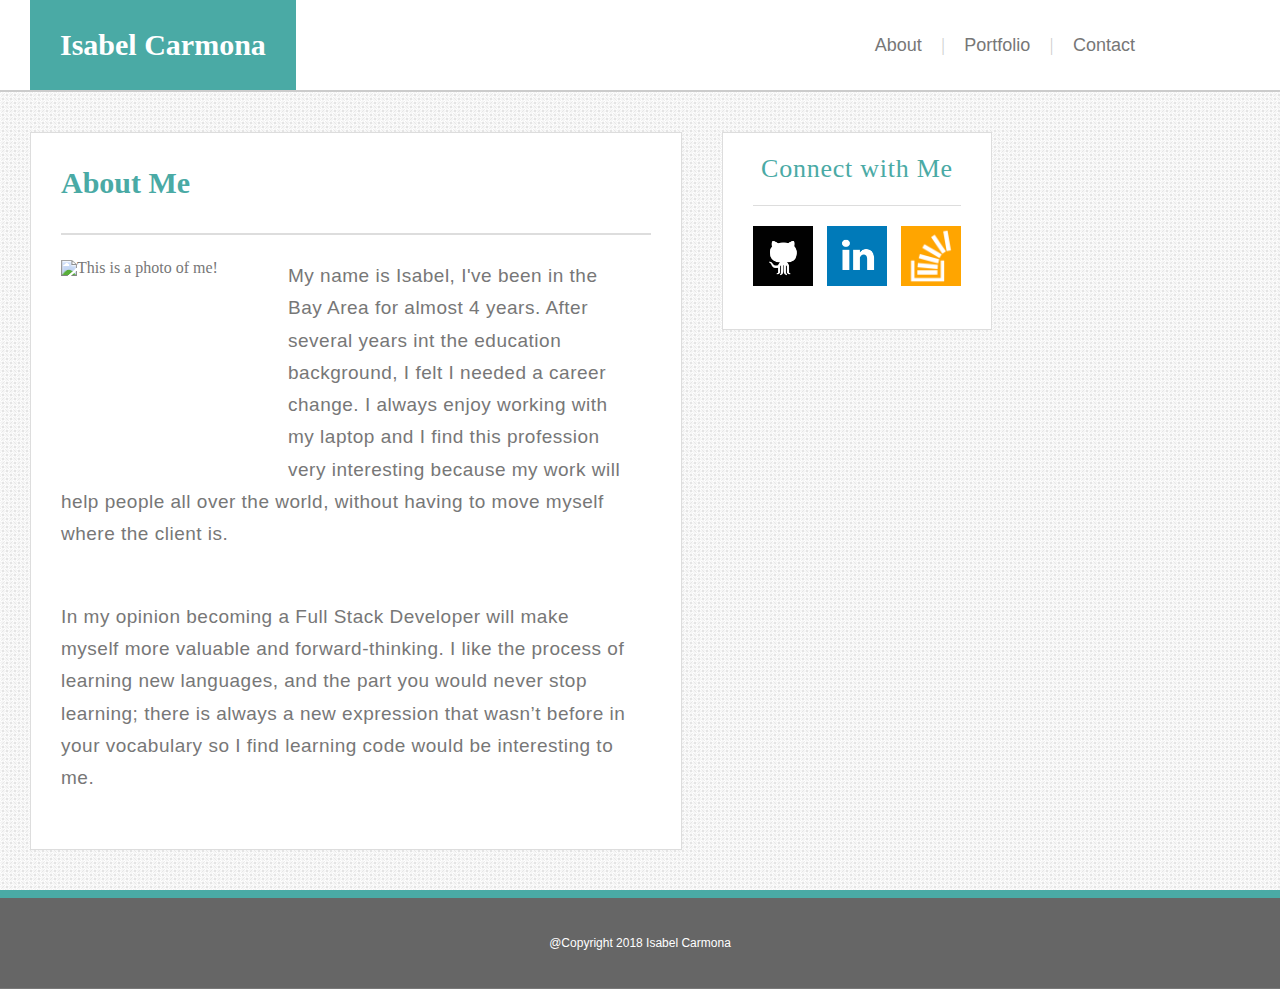
==== index.html @ 3953fc54 "Add files via upload" ====
<!DOCTYPE html>
<html lang="en-us">

<head>
    <meta charset="UTF-8">
    <meta name="viewport" content="width=device-width, initial-scale=1.0">
    <title>About Me</title>
    <link rel="stylesheet" type="text/css" href="assets/css/reset.css">
    <link rel="stylesheet" type="text/css" href="assets/css/style.css">
</head>

<body>
    <header>
        <h1 class="name">Isabel Carmona</h1>
        <nav class="nav">
            <a href="index.html">About</a> |
            <a href="portfolio.html">Portfolio</a> |
            <a href="contact.html">Contact</a>
        </nav>
    </header>

    <section class="main clearfix">
        <h2 class="mainTitle">About Me</h2>
        <img class="mainPicture" alt="This is a photo of me!" src="assets/images/profile_picture.jpg" height="207" width="207">
        <p> My name is Isabel, I've been in the Bay Area for almost 4 years. After several years int the education background,  I felt I needed a career change. I always enjoy working with my laptop and I find 
            this profession very interesting because my work will help people all over the world, without having to move myself where the client is.</p>
    
            
        </p>
        <p> In my opinion becoming a Full Stack Developer will make myself  more valuable and forward-thinking.
            I like the process of learning new languages, and the part you would never stop learning; there is always a new expression that wasn’t before in your vocabulary so I find learning code  would be interesting to me. </p>
    
            
        </p>
    </section>

    <aside>
        <div class="connect">Connect with Me</div>
        <div class="socLinks">
            <a href="https://github.com/icm18 "><img src="assets/images/github.png" alt="GitHub" height="60" width="60"></a>
            <a class="links" href="https://www.linkedin.com/in/isabel-carmona-37019b169/"><img src="assets/images/linkedin.png" alt="LinkedIn" height="60" width="60"></a>
            <a class="links" href="https://stackexchange.com/users/14447103/isabel-carmona"><img src="assets/images/stackoverflow.png" alt="Stack Overflow" height="60" width="60"></a>
        </div>
    </aside>

    <footer class="clearfix">
        @Copyright 2018 Isabel Carmona
    </footer>
</body>

</html>
---- assets/css/style.css ----
body{
	background-image: url(../images/p5.png);
    background-repeat: repeat;
    background-position: left top;
    width: 100%;
}

.clearfix{
  	content: "";
  	display: table;
  	clear: both;
}

header{
	height: 90px;
	width: 100%;
	line-height: 90px;
	border-bottom: solid 2px #cccccc;
	background-color: #ffffff;
}

.name{
	background-color: #4aaaa5;
	color: #ffffff;
	font-size: 30px;
	font-family: 'Georgia', Times, Times New Roman, serif;
	text-align: center;
	padding-left: 30px;
	padding-right: 30px;
	float: left;
	margin-left: 30px;
	font-weight: 800;
}

nav{
	float: right;
	margin-right: 130px;
	color: #cccccc;
	font-size: 18px;
}

.main{
	background-color: #ffffff;
	color: #777777;
	width: 590px;
	margin: 40px 0px 40px 30px;
	border: solid 1px #dddddd;
	padding: 0px 30px 30px 30px;
	float: left;
}

.mainTitle{
	color: #4aaaa5;
	font-size: 30px; 
	border-bottom: solid 2px #dddddd;
	line-height: 100px;
	font-family: 'Georgia', Times, Times New Roman, serif;
	font-weight: 800;
}

.mainPicture{
	float: left;
	padding-right: 20px;
	padding-top: 25px;
}

p{
	padding-top: 25px;
	padding-right: 20px;
	line-height: 1.7;
	font-family: 'Arial', 'Helvetica Neue', Helvetica, sans-serif;
	letter-spacing: .5px;
	font-size: 19px;
}

aside{
	margin: 40px 0px 0px 40px;
	background-color: #ffffff;
	float: left;
	padding: 0px 30px 0px 30px;
	border: solid 1px #dddddd;
}

.connect{
	line-height: 72px;
	border-bottom: solid 1px #dddddd;
	text-align: center;
	color: #4aaaa5;
	font-size: 26px;
	font-weight: 400;
	letter-spacing: .75px;
}

.socLinks{
	padding: 20px 0px 40px 0px;
	text-align: center;
}

.links{
	padding-left: 10px;
}

footer{
	height: 90px;
	width: 100%;
	line-height: 90px;
	border-bottom: solid 1px #777777;
	background-color: #666666;
	color: #ffffff;
	font-family: 'Arial', 'Helvetica Neue', Helvetica, sans-serif;
	font-size: 12px;
	text-align: center;
	border-top: solid 8px #4aaaa5;

}

.nav a:link, a:active, a:visited{
	color: #777777;
	text-decoration: none;
	text-align: center;
	padding-right: 15px;
	padding-left: 15px;
	font-family: 'Arial', 'Helvetica Neue', Helvetica, sans-serif;
	font-size: 18px;
}

.nav a:hover{
	color: #4aaaa5;
	text-decoration: none;
	padding-right: 15px;
	padding-left: 15px;
	font-family: 'Arial', 'Helvetica Neue', Helvetica, sans-serif;
	font-size: 18px;
}

form{
	margin-top: 30px;
	font-family: 'Arial', 'Helvetica Neue', Helvetica, sans-serif;
	font-size: 18px;
	color: #777777;
}

input{
	width: 100%;
	margin: 10px 0 20px;
	height: 32px;
	font-family: 'Arial', 'Helvetica Neue', Helvetica, sans-serif;
	font-size: 18px;
}
#message{
	width: 100%;
	height: 200px;
}
input[type="submit" i]{
	width: 115px;
	height: 40px;
    background-color: #4aaaa5;
    color: white;
    font-size: 16px;
    margin: 8px 0;
    border: none;
    cursor: pointer;
}

.gallery{
	float: left;
	margin: 40px 0px 0px 0px;
}

.galleryPic{
	position: relative;
    float: left;
    margin: 0 20px 55px 0;
    width: 275px;
    height: 205px;
}

.banner{
	position: absolute;
    bottom: 10px;
    width: inherit;
    height: 60px;
    background-color: #4aaaa5;
    color: #ffffff;
    font-size: 18px;
    text-align: center;
    line-height: 60px;
}

@media screen and (max-width: 980px){
	.main{
		width: 360px;
		margin: 40px 0px 40px 50px;
		padding: 0px 30px 30px 30px;
	}

	aside{
		margin: 40px 40px 0px 40px;
		float: left;
		padding: 0px 30px 0px 30px;
	}

	.name{
		margin-left: 50px;
	}
}

@media screen and (max-width: 768px){

	nav{
		float: right;
		margin-right: 20px;
		color: #cccccc;
		font-size: 18px;
	}
	.main{
		width: 660px;
		margin: 40px 20px 0px 20px;
		padding: 0px 30px 30px 30px;
	}

	aside{
		width: 660px;
		margin: 40px 20px 0px 20px;
		float: left;
		padding: 0px 30px 0px 30px;
		border: solid 1px #dddddd;
	}
}

@media screen and (max-width: 640px){
	header{
		position: static;
	}

	.name{
		width: 100%;
		padding: 0;
		margin: 0;
	}
	nav{
		width: 100%;
		background-color: #ffffff;
		color: #cccccc;
		font-size: 18px;
		float: left;
		text-align: center;
	}

	.main{
		width: 540px;
		margin: 20px 20px 0px 20px;
		padding: 0px 30px 30px 30px;
	}

	aside{
		width: 540px;
		margin: 40px 20px 0px 20px;
		float: left;
		padding: 0px 30px 0px 30px;
		border: solid 1px #dddddd;
	}

	.gallery{
		text-align: center;
		margin: 40px 0px 0px 0px;
	}

	.galleryPic{
		position: relative;
	    float: left;
	    margin: 0 30px 40px 30px;
	    width: 500px;
	    height: 375px;
	}

}
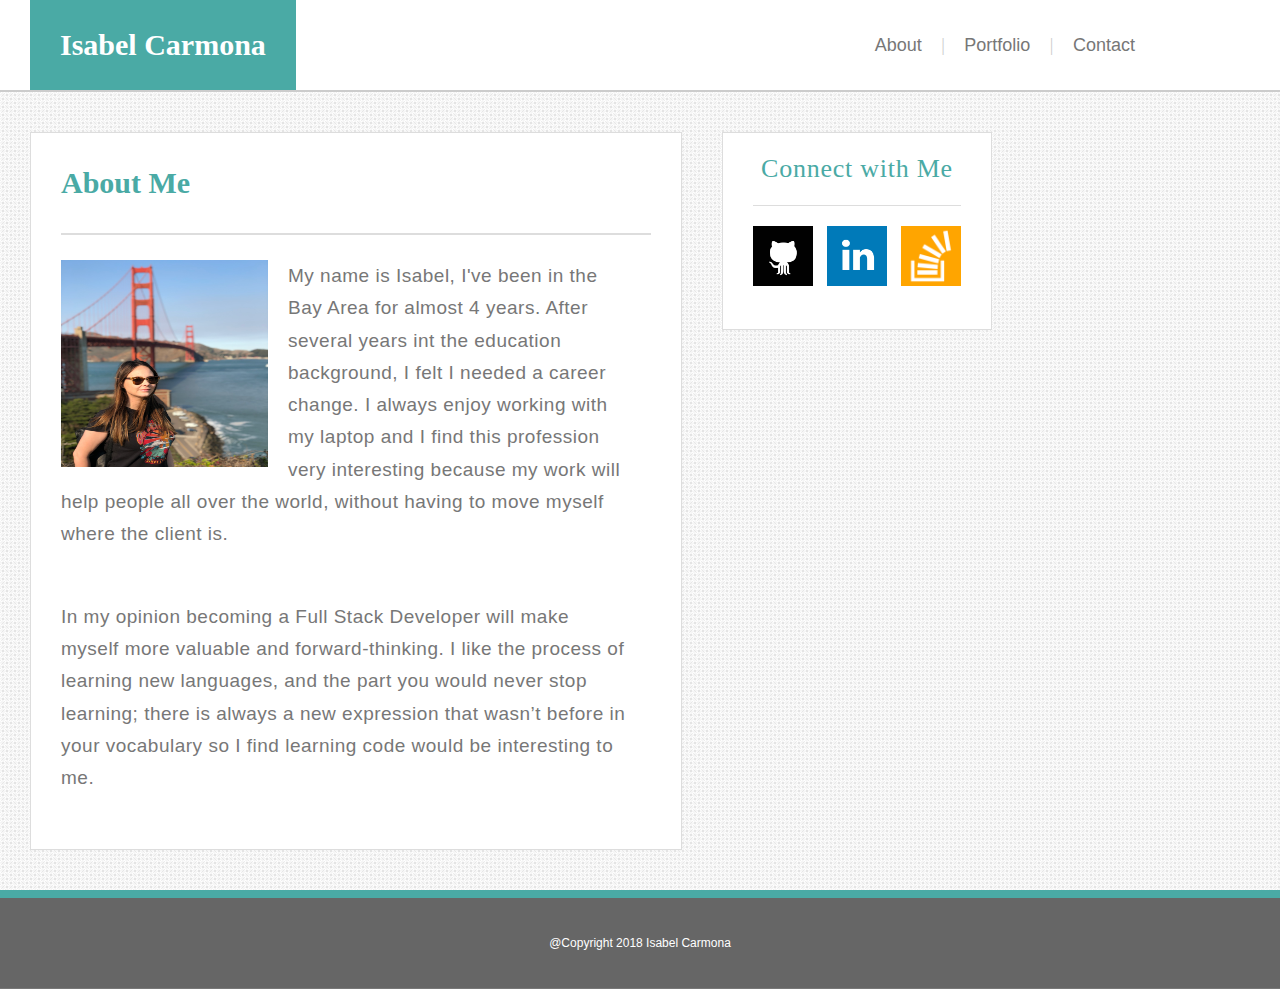
==== commit b1f9a82a: "Update index.html" ====
--- a/index.html
+++ b/index.html
@@ -21,7 +21,7 @@
 
     <section class="main clearfix">
         <h2 class="mainTitle">About Me</h2>
-        <img class="mainPicture" alt="This is a photo of me!" src="assets/images/profile_picture.jpg" height="207" width="207">
+        <img class="mainPicture" alt="This is a photo of me!" src="assets/images/Profile_picture.jpg"height="207" width="207">
         <p> My name is Isabel, I've been in the Bay Area for almost 4 years. After several years int the education background,  I felt I needed a career change. I always enjoy working with my laptop and I find 
             this profession very interesting because my work will help people all over the world, without having to move myself where the client is.</p>
     
@@ -48,4 +48,4 @@
     </footer>
 </body>
 
-</html>+</html>
